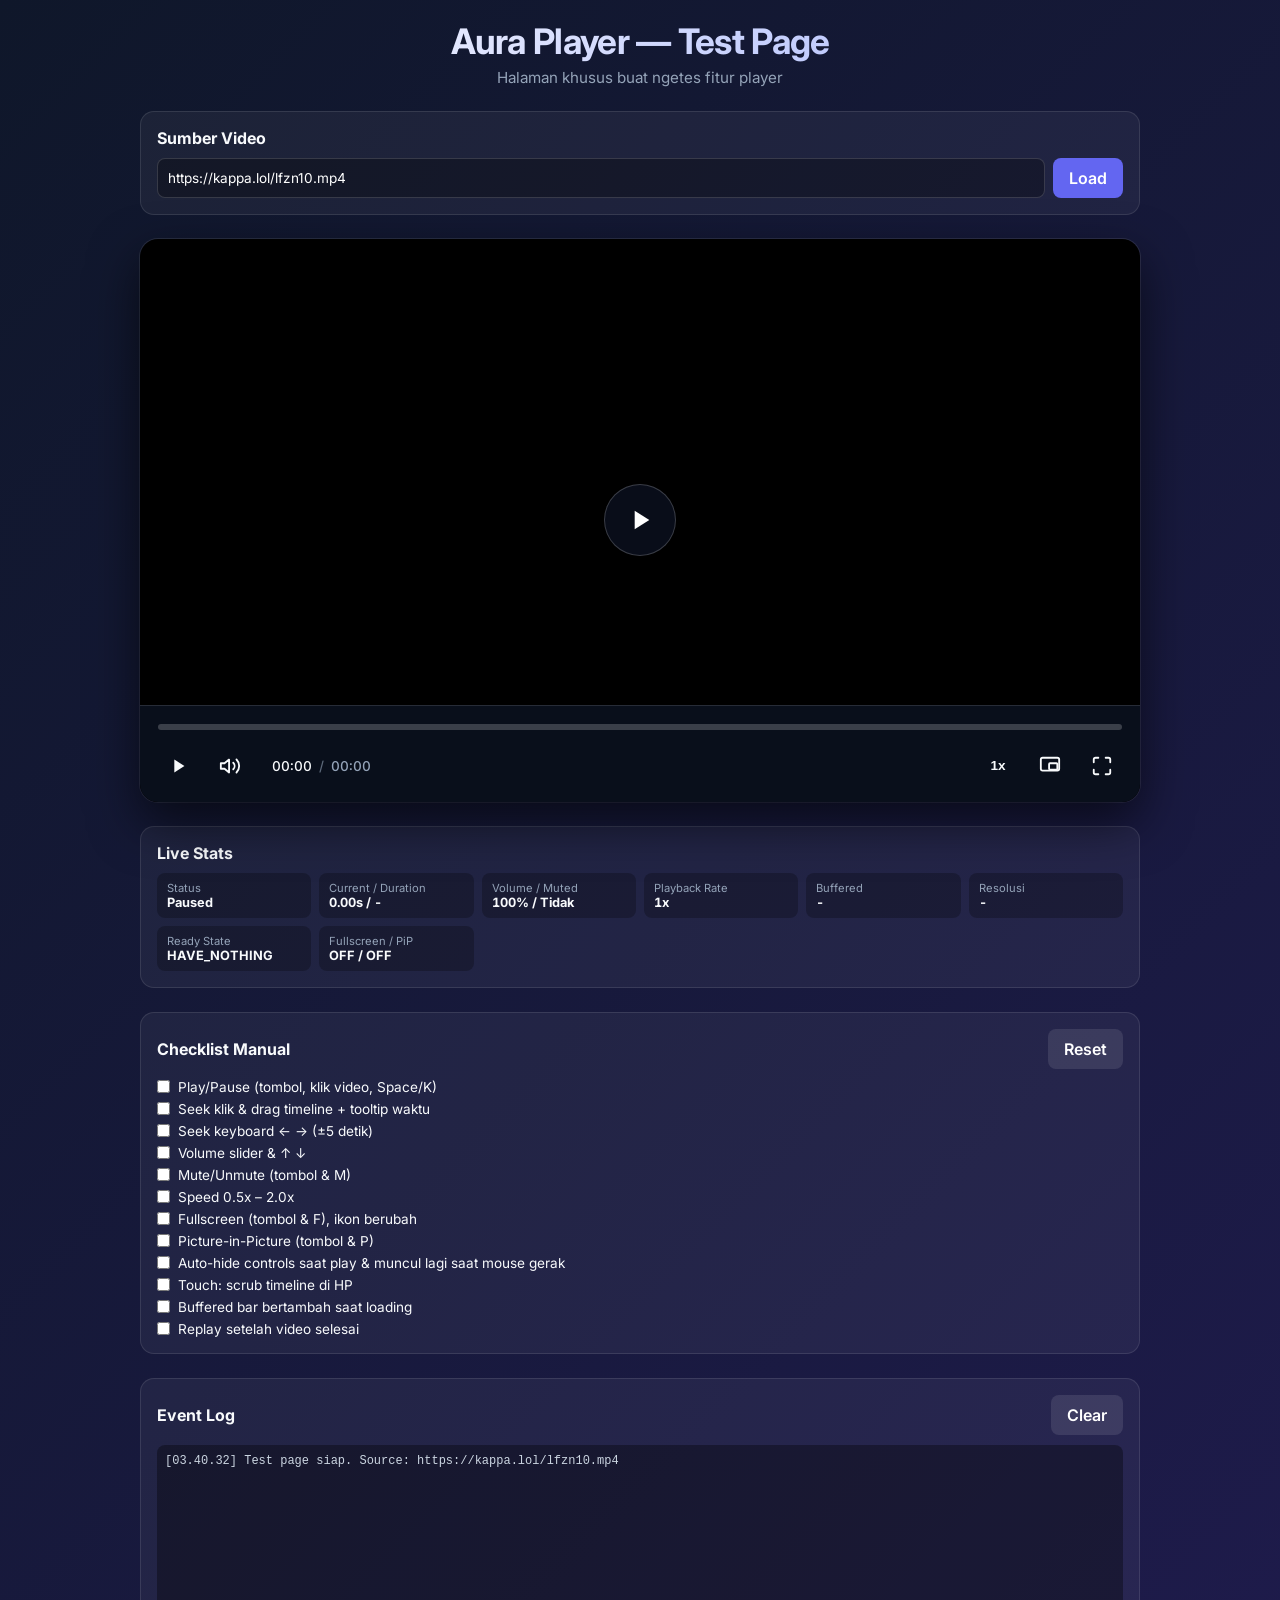
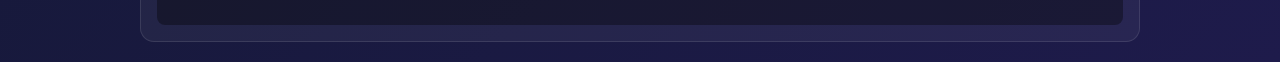
==== test.html @ 63e4b743 "Create test.html" ====
<!DOCTYPE html>
<html lang="id">
<head>
  <meta charset="UTF-8">
  <meta name="viewport" content="width=device-width, initial-scale=1.0">
  <title>Aura Player - Test Page</title>
  <link rel="stylesheet" href="styles.css">
  <link href="https://fonts.googleapis.com/css2?family=Inter:wght@300;400;500;600;700&display=swap" rel="stylesheet">
  <style>
    body { align-items: flex-start; }
    .test-panel {
      background: rgba(255,255,255,0.05);
      border: 1px solid rgba(255,255,255,0.1);
      border-radius: 14px;
      padding: 16px;
    }
    .test-panel h2 { font-size: 1rem; margin-bottom: 10px; }
    .url-row { display: flex; gap: 8px; flex-wrap: wrap; }
    .url-row input {
      flex: 1; min-width: 200px;
      background: rgba(0,0,0,0.3); color: #fff;
      border: 1px solid rgba(255,255,255,0.15);
      border-radius: 8px; padding: 10px; font: inherit; font-size: 0.85rem;
    }
    .btn {
      background: var(--primary-accent); color: #fff; border: none;
      border-radius: 8px; padding: 10px 16px; font: inherit;
      font-weight: 600; cursor: pointer;
    }
    .btn:hover { background: var(--primary-accent-hover); }
    .btn.ghost { background: rgba(255,255,255,0.1); }
    .stats {
      display: grid;
      grid-template-columns: repeat(auto-fill, minmax(150px, 1fr));
      gap: 8px;
    }
    .stat {
      background: rgba(0,0,0,0.25); border-radius: 8px;
      padding: 8px 10px; font-size: 0.8rem;
    }
    .stat span { display: block; color: var(--text-muted); font-size: 0.7rem; }
    .stat b { font-variant-numeric: tabular-nums; }
    .log {
      height: 180px; overflow-y: auto;
      background: rgba(0,0,0,0.35); border-radius: 8px;
      padding: 8px; font-family: ui-monospace, monospace; font-size: 0.75rem;
    }
    .log div { padding: 1px 0; color: #cbd5e1; }
    .log .err { color: #f87171; }
    .log .ok { color: #4ade80; }
    .checklist { list-style: none; display: grid; gap: 6px; font-size: 0.85rem; }
    .checklist label { display: flex; gap: 8px; align-items: center; cursor: pointer; }
    .row-between { display: flex; justify-content: space-between; align-items: center; margin-bottom: 10px; }
  </style>
</head>
<body>
  <div class="page-container">
    <header class="header">
      <h1 class="title">Aura Player — Test Page</h1>
      <p class="subtitle">Halaman khusus buat ngetes fitur player</p>
    </header>

    <!-- URL Loader -->
    <section class="test-panel">
      <h2>Sumber Video</h2>
      <div class="url-row">
        <input type="url" id="url-input" value="https://kappa.lol/lfzn10.mp4" placeholder="URL video .mp4">
        <button class="btn" id="load-btn">Load</button>
      </div>
    </section>

    <!-- PLAYER -->
    <main class="player-wrapper">
      <div class="video-container" id="video-container" tabindex="0">
        <video id="video-element" preload="metadata" playsinline>
          <source src="https://kappa.lol/lfzn10.mp4" type="video/mp4">
          Your browser does not support HTML5 video.
        </video>

        <button class="central-play-btn" id="central-play-btn" aria-label="Toggle Play">
          <svg class="icon play-icon" viewBox="0 0 24 24" fill="currentColor"><path d="M8 5v14l11-7z"/></svg>
          <svg class="icon pause-icon hidden" viewBox="0 0 24 24" fill="currentColor"><path d="M6 19h4V5H6v14zm8-14v14h4V5h-4z"/></svg>
        </button>

        <div class="action-feedback-overlay" id="action-feedback"></div>

        <div class="controls-bar" id="controls-bar">
          <div class="timeline-container" id="timeline-container">
            <div class="timeline-track" id="timeline-track">
              <div class="buffered-bar" id="buffered-bar"></div>
              <div class="progress-bar" id="progress-bar"><div class="progress-thumb"></div></div>
            </div>
            <div class="timeline-tooltip" id="timeline-tooltip">00:00</div>
          </div>

          <div class="controls-row">
            <div class="controls-group left">
              <button class="control-btn" id="play-pause-btn" title="Play / Pause (Space)" aria-label="Play/Pause">
                <svg class="icon play-icon" viewBox="0 0 24 24" fill="currentColor"><path d="M8 5v14l11-7z"/></svg>
                <svg class="icon pause-icon hidden" viewBox="0 0 24 24" fill="currentColor"><path d="M6 19h4V5H6v14zm8-14v14h4V5h-4z"/></svg>
              </button>

              <div class="volume-container" id="volume-container">
                <button class="control-btn" id="mute-btn" title="Mute / Unmute (M)" aria-label="Mute">
                  <svg class="icon volume-high-icon" viewBox="0 0 24 24" fill="none" stroke="currentColor" stroke-width="2" stroke-linecap="round" stroke-linejoin="round">
                    <polygon points="11 5 6 9 2 9 2 15 6 15 11 19 11 5"></polygon>
                    <path d="M19.07 4.93a10 10 0 0 1 0 14.14M15.54 8.46a5 5 0 0 1 0 7.07"></path>
                  </svg>
                  <svg class="icon volume-muted-icon hidden" viewBox="0 0 24 24" fill="none" stroke="currentColor" stroke-width="2" stroke-linecap="round" stroke-linejoin="round">
                    <polygon points="11 5 6 9 2 9 2 15 6 15 11 19 11 5"></polygon>
                    <line x1="23" y1="9" x2="17" y2="15"></line>
                    <line x1="17" y1="9" x2="23" y2="15"></line>
                  </svg>
                </button>
                <div class="volume-slider-wrapper">
                  <input type="range" class="volume-slider" id="volume-slider" min="0" max="1" step="0.01" value="1" aria-label="Volume">
                </div>
              </div>

              <div class="time-display">
                <span id="current-time">00:00</span>
                <span class="time-separator">/</span>
                <span id="duration-time">00:00</span>
              </div>
            </div>

            <div class="controls-group right">
              <div class="speed-control">
                <button class="control-btn speed-btn" id="speed-btn" title="Playback Speed">1x</button>
                <div class="speed-menu hidden" id="speed-menu">
                  <button class="speed-option" data-speed="0.5">0.5x</button>
                  <button class="speed-option" data-speed="0.75">0.75x</button>
                  <button class="speed-option active" data-speed="1.0">1.0x</button>
                  <button class="speed-option" data-speed="1.25">1.25x</button>
                  <button class="speed-option" data-speed="1.5">1.5x</button>
                  <button class="speed-option" data-speed="2.0">2.0x</button>
                </div>
              </div>

              <button class="control-btn" id="pip-btn" title="Picture in Picture (P)" aria-label="Picture in Picture">
                <svg class="icon" viewBox="0 0 24 24" fill="none" stroke="currentColor" stroke-width="2" stroke-linecap="round" stroke-linejoin="round">
                  <rect x="2" y="3" width="20" height="14" rx="2" ry="2"></rect>
                  <rect x="11" y="9" width="9" height="7" rx="1" ry="1"></rect>
                </svg>
              </button>

              <button class="control-btn" id="fullscreen-btn" title="Fullscreen (F)" aria-label="Fullscreen">
                <svg class="icon fullscreen-open" viewBox="0 0 24 24" fill="none" stroke="currentColor" stroke-width="2" stroke-linecap="round" stroke-linejoin="round">
                  <path d="M8 3H5a2 2 0 0 0-2 2v3m18 0V5a2 2 0 0 0-2-2h-3m0 18h3a2 2 0 0 0 2-2v-3M3 16v3a2 2 0 0 0 2 2h3"></path>
                </svg>
                <svg class="icon fullscreen-exit hidden" viewBox="0 0 24 24" fill="none" stroke="currentColor" stroke-width="2" stroke-linecap="round" stroke-linejoin="round">
                  <path d="M8 3v3a2 2 0 0 1-2 2H3m18 0h-3a2 2 0 0 1-2-2V3m0 18v-3a2 2 0 0 1 2-2h3M3 16h3a2 2 0 0 1 2 2v3"></path>
                </svg>
              </button>
            </div>
          </div>
        </div>
      </div>
    </main>

    <!-- Live Stats -->
    <section class="test-panel">
      <h2>Live Stats</h2>
      <div class="stats">
        <div class="stat"><span>Status</span><b id="s-state">-</b></div>
        <div class="stat"><span>Current / Duration</span><b id="s-time">-</b></div>
        <div class="stat"><span>Volume / Muted</span><b id="s-vol">-</b></div>
        <div class="stat"><span>Playback Rate</span><b id="s-rate">-</b></div>
        <div class="stat"><span>Buffered</span><b id="s-buf">-</b></div>
        <div class="stat"><span>Resolusi</span><b id="s-res">-</b></div>
        <div class="stat"><span>Ready State</span><b id="s-ready">-</b></div>
        <div class="stat"><span>Fullscreen / PiP</span><b id="s-fs">-</b></div>
      </div>
    </section>

    <!-- Checklist -->
    <section class="test-panel">
      <div class="row-between">
        <h2 style="margin:0">Checklist Manual</h2>
        <button class="btn ghost" id="reset-check">Reset</button>
      </div>
      <ul class="checklist" id="checklist">
        <li><label><input type="checkbox"> Play/Pause (tombol, klik video, Space/K)</label></li>
        <li><label><input type="checkbox"> Seek klik &amp; drag timeline + tooltip waktu</label></li>
        <li><label><input type="checkbox"> Seek keyboard ← → (±5 detik)</label></li>
        <li><label><input type="checkbox"> Volume slider &amp; ↑ ↓</label></li>
        <li><label><input type="checkbox"> Mute/Unmute (tombol &amp; M)</label></li>
        <li><label><input type="checkbox"> Speed 0.5x – 2.0x</label></li>
        <li><label><input type="checkbox"> Fullscreen (tombol &amp; F), ikon berubah</label></li>
        <li><label><input type="checkbox"> Picture-in-Picture (tombol &amp; P)</label></li>
        <li><label><input type="checkbox"> Auto-hide controls saat play &amp; muncul lagi saat mouse gerak</label></li>
        <li><label><input type="checkbox"> Touch: scrub timeline di HP</label></li>
        <li><label><input type="checkbox"> Buffered bar bertambah saat loading</label></li>
        <li><label><input type="checkbox"> Replay setelah video selesai</label></li>
      </ul>
    </section>

    <!-- Event Log -->
    <section class="test-panel">
      <div class="row-between">
        <h2 style="margin:0">Event Log</h2>
        <button class="btn ghost" id="clear-log">Clear</button>
      </div>
      <div class="log" id="log"></div>
    </section>
  </div>

  <!-- Script player asli lu -->
  <script src="app.js"></script>

  <!-- Script khusus testing -->
  <script>
    (() => {
      const v = document.getElementById('video-element');
      const logEl = document.getElementById('log');
      const $ = (id) => document.getElementById(id);
      const fmt = (s) => isFinite(s) ? s.toFixed(2) + 's' : '-';

      const log = (msg, cls = '') => {
        const d = document.createElement('div');
        if (cls) d.className = cls;
        const t = new Date().toLocaleTimeString('id-ID');
        d.textContent = `[${t}] ${msg}`;
        logEl.appendChild(d);
        logEl.scrollTop = logEl.scrollHeight;
        if (logEl.children.length > 200) logEl.removeChild(logEl.firstChild);
      };

      // Event yang dicatat (timeupdate sengaja dikecualikan biar log gak banjir)
      ['loadstart', 'loadedmetadata', 'canplay', 'playing', 'play', 'pause',
       'seeking', 'seeked', 'waiting', 'stalled', 'ended', 'ratechange',
       'enterpictureinpicture', 'leavepictureinpicture'
      ].forEach(ev => v.addEventListener(ev, () => {
        let extra = '';
        if (ev === 'ratechange') extra = ` → ${v.playbackRate}x`;
        if (ev === 'seeked' || ev === 'seeking') extra = ` → ${fmt(v.currentTime)}`;
        log(ev + extra, ev === 'ended' || ev === 'canplay' ? 'ok' : '');
      }));

      v.addEventListener('volumechange', () =>
        log(`volumechange → ${Math.round(v.volume * 100)}%${v.muted ? ' (muted)' : ''}`));

      v.addEventListener('error', () => {
        const codes = {
          1: 'MEDIA_ERR_ABORTED', 2: 'MEDIA_ERR_NETWORK',
          3: 'MEDIA_ERR_DECODE', 4: 'MEDIA_ERR_SRC_NOT_SUPPORTED'
        };
        const e = v.error;
        log(`ERROR ${e ? codes[e.code] || e.code : ''} ${e && e.message ? '- ' + e.message : ''}`, 'err');
      });

      document.addEventListener('fullscreenchange', () =>
        log('fullscreen → ' + (document.fullscreenElement ? 'ON' : 'OFF')));

      // Live stats
      const readyNames = ['HAVE_NOTHING', 'HAVE_METADATA', 'HAVE_CURRENT_DATA', 'HAVE_FUTURE_DATA', 'HAVE_ENOUGH_DATA'];
      const updateStats = () => {
        $('s-state').textContent = v.ended ? 'Ended' : v.paused ? 'Paused' : 'Playing';
        $('s-time').textContent = `${fmt(v.currentTime)} / ${fmt(v.duration)}`;
        $('s-vol').textContent = `${Math.round(v.volume * 100)}% / ${v.muted ? 'Ya' : 'Tidak'}`;
        $('s-rate').textContent = v.playbackRate + 'x';
        $('s-ready').textContent = readyNames[v.readyState];
        $('s-res').textContent = v.videoWidth ? `${v.videoWidth}×${v.videoHeight}` : '-';
        $('s-fs').textContent = `${document.fullscreenElement ? 'ON' : 'OFF'} / ${document.pictureInPictureElement ? 'ON' : 'OFF'}`;
        if (v.buffered.length && v.duration) {
          const end = v.buffered.end(v.buffered.length - 1);
          $('s-buf').textContent = `${fmt(end)} (${Math.round(end / v.duration * 100)}%)`;
        } else {
          $('s-buf').textContent = '-';
        }
      };
      setInterval(updateStats, 250);
      updateStats();

      // Load URL baru
      $('load-btn').addEventListener('click', () => {
        const url = $('url-input').value.trim();
        if (!url) return;
        log('Load: ' + url);
        v.src = url;
        v.load();
      });

      $('clear-log').addEventListener('click', () => logEl.innerHTML = '');
      $('reset-check').addEventListener('click', () =>
        document.querySelectorAll('#checklist input').forEach(c => c.checked = false));

      log('Test page siap. Source: ' + (v.currentSrc || v.querySelector('source').src));
    })();
  </script>
</body>
</html>
---- styles.css ----
/* CSS Styles for Aura Player - Glassmorphism UI */

:root {
  --bg-gradient-start: #0f172a;
  --bg-gradient-end: #1e1b4b;
  --primary-accent: #6366f1;
  --primary-accent-hover: #4f46e5;
  --accent-glow: rgba(99, 102, 241, 0.4);
  --text-main: #f8fafc;
  --text-muted: #94a3b8;

  /* Glassmorphism Variables */
  --glass-bg: rgba(15, 23, 42, 0.65);
  --glass-border: rgba(255, 255, 255, 0.12);
  --glass-blur: blur(16px);
  --glass-shadow: 0 8px 32px 0 rgba(0, 0, 0, 0.37);

  --transition-fast: 0.2s cubic-bezier(0.4, 0, 0.2, 1);
  --transition-smooth: 0.3s cubic-bezier(0.4, 0, 0.2, 1);
}

* {
  box-sizing: border-box;
  margin: 0;
  padding: 0;
  -webkit-tap-highlight-color: transparent;
}

body {
  font-family: 'Inter', -apple-system, BlinkMacSystemFont, sans-serif;
  background: linear-gradient(135deg, var(--bg-gradient-start), var(--bg-gradient-end));
  color: var(--text-main);
  min-height: 100vh;
  display: flex;
  justify-content: center;
  align-items: center;
  padding: 20px;
}

.page-container {
  width: 100%;
  max-width: 1000px;
  display: flex;
  flex-direction: column;
  gap: 24px;
}

.header {
  text-align: center;
}

.title {
  font-size: 2.2rem;
  font-weight: 700;
  letter-spacing: -0.02em;
  background: linear-gradient(135deg, #ffffff 0%, #a5b4fc 100%);
  -webkit-background-clip: text;
  -webkit-text-fill-color: transparent;
  margin-bottom: 6px;
}

.subtitle {
  color: var(--text-muted);
  font-size: 0.95rem;
}

/* Player Outer Wrapper */
.player-wrapper {
  width: 100%;
  display: flex;
  justify-content: center;
}

.video-container {
  position: relative;
  width: 100%;
  aspect-ratio: 16 / 9;
  background-color: #000;
  border-radius: 18px;
  overflow: hidden;
  box-shadow: 0 20px 50px rgba(0, 0, 0, 0.6), 0 0 0 1px rgba(255, 255, 255, 0.1);
  outline: none;
  user-select: none;
}

.video-container video {
  width: 100%;
  height: 100%;
  object-fit: contain;
  display: block;
}

/* Central Overlay Button */
.central-play-btn {
  position: absolute;
  top: 50%;
  left: 50%;
  transform: translate(-50%, -50%) scale(0.9);
  width: 72px;
  height: 72px;
  border-radius: 50%;
  background: rgba(15, 23, 42, 0.6);
  border: 1px solid rgba(255, 255, 255, 0.2);
  backdrop-filter: var(--glass-blur);
  -webkit-backdrop-filter: var(--glass-blur);
  color: #fff;
  display: flex;
  align-items: center;
  justify-content: center;
  cursor: pointer;
  opacity: 0;
  pointer-events: none;
  transition: transform var(--transition-fast), opacity var(--transition-fast), background var(--transition-fast);
  box-shadow: 0 8px 32px rgba(0, 0, 0, 0.3);
  z-index: 5;
}

.video-container:hover .central-play-btn,
.video-container.paused .central-play-btn {
  opacity: 1;
  pointer-events: auto;
  transform: translate(-50%, -50%) scale(1);
}

.central-play-btn:hover {
  background: var(--primary-accent);
  border-color: var(--primary-accent);
  transform: translate(-50%, -50%) scale(1.1) !important;
  box-shadow: 0 0 25px var(--accent-glow);
}

.central-play-btn .icon {
  width: 32px;
  height: 32px;
}

/* Action Feedback Overlay */
.action-feedback-overlay {
  position: absolute;
  top: 50%;
  left: 50%;
  transform: translate(-50%, -50%);
  background: rgba(0, 0, 0, 0.7);
  color: #fff;
  padding: 12px 24px;
  border-radius: 30px;
  font-size: 1.1rem;
  font-weight: 600;
  pointer-events: none;
  opacity: 0;
  transition: opacity 0.3s ease, transform 0.3s ease;
  backdrop-filter: blur(8px);
  z-index: 6;
}

.action-feedback-overlay.show {
  opacity: 1;
  transform: translate(-50%, -50%) scale(1.05);
}

/* Controls Bar (Glassmorphism UI) */
.controls-bar {
  position: absolute;
  bottom: 0;
  left: 0;
  right: 0;
  background: var(--glass-bg);
  backdrop-filter: var(--glass-blur);
  -webkit-backdrop-filter: var(--glass-blur);
  border-top: 1px solid var(--glass-border);
  padding: 12px 18px 16px;
  display: flex;
  flex-direction: column;
  gap: 10px;
  transition: opacity var(--transition-smooth), transform var(--transition-smooth);
  z-index: 10;
}

/* Auto-hide inactive state */
.video-container.user-inactive:not(.paused) .controls-bar {
  opacity: 0;
  transform: translateY(10px);
  pointer-events: none;
}

.video-container.user-inactive:not(.paused) {
  cursor: none;
}

/* Timeline / Seek bar */
.timeline-container {
  position: relative;
  width: 100%;
  height: 18px;
  display: flex;
  align-items: center;
  cursor: pointer;
  touch-action: none;
}

.timeline-track {
  position: relative;
  width: 100%;
  height: 6px;
  background: rgba(255, 255, 255, 0.2);
  border-radius: 3px;
  overflow: visible;
  transition: height var(--transition-fast);
}

.timeline-container:hover .timeline-track {
  height: 8px;
}

.buffered-bar {
  position: absolute;
  top: 0;
  left: 0;
  height: 100%;
  background: rgba(255, 255, 255, 0.35);
  border-radius: 3px;
  width: 0%;
}

.progress-bar {
  position: absolute;
  top: 0;
  left: 0;
  height: 100%;
  background: linear-gradient(90deg, #818cf8, var(--primary-accent));
  border-radius: 3px;
  width: 0%;
}

.progress-thumb {
  position: absolute;
  right: -7px;
  top: 50%;
  transform: translateY(-50%) scale(0);
  width: 14px;
  height: 14px;
  border-radius: 50%;
  background: #fff;
  box-shadow: 0 0 10px var(--accent-glow);
  transition: transform var(--transition-fast);
}

.timeline-container:hover .progress-thumb,
.timeline-container:active .progress-thumb {
  transform: translateY(-50%) scale(1);
}

/* Tooltip */
.timeline-tooltip {
  position: absolute;
  bottom: 24px;
  transform: translateX(-50%);
  background: rgba(15, 23, 42, 0.9);
  color: #fff;
  padding: 4px 8px;
  border-radius: 6px;
  font-size: 0.75rem;
  font-weight: 500;
  pointer-events: none;
  opacity: 0;
  transition: opacity var(--transition-fast);
  border: 1px solid var(--glass-border);
  white-space: nowrap;
}

.timeline-container:hover .timeline-tooltip {
  opacity: 1;
}

/* Controls Row */
.controls-row {
  display: flex;
  align-items: center;
  justify-content: space-between;
}

.controls-group {
  display: flex;
  align-items: center;
  gap: 12px;
}

/* Control Buttons */
.control-btn {
  background: transparent;
  border: none;
  color: var(--text-main);
  width: 40px;
  height: 40px;
  min-width: 40px;
  border-radius: 10px;
  display: flex;
  align-items: center;
  justify-content: center;
  cursor: pointer;
  transition: background var(--transition-fast), color var(--transition-fast), transform var(--transition-fast);
}

.control-btn:hover {
  background: rgba(255, 255, 255, 0.15);
  color: #fff;
  transform: translateY(-1px);
}

.control-btn:active {
  transform: translateY(0);
}

.control-btn .icon {
  width: 22px;
  height: 22px;
}

.hidden {
  display: none !important;
}

/* Volume Container & Slider */
.volume-container {
  display: flex;
  align-items: center;
  gap: 6px;
  position: relative;
}

.volume-slider-wrapper {
  width: 0px;
  overflow: hidden;
  transition: width var(--transition-smooth), opacity var(--transition-smooth);
  opacity: 0;
  display: flex;
  align-items: center;
}

.volume-container:hover .volume-slider-wrapper,
.volume-slider-wrapper:focus-within {
  width: 80px;
  opacity: 1;
}

.volume-slider {
  -webkit-appearance: none;
  appearance: none;
  width: 70px;
  height: 5px;
  border-radius: 3px;
  background: rgba(255, 255, 255, 0.25);
  outline: none;
  cursor: pointer;
}

.volume-slider::-webkit-slider-thumb {
  -webkit-appearance: none;
  appearance: none;
  width: 12px;
  height: 12px;
  border-radius: 50%;
  background: #fff;
  cursor: pointer;
  box-shadow: 0 0 6px rgba(0, 0, 0, 0.4);
}

.volume-slider::-moz-range-thumb {
  width: 12px;
  height: 12px;
  border-radius: 50%;
  background: #fff;
  cursor: pointer;
  border: none;
}

/* Time Display */
.time-display {
  font-size: 0.85rem;
  font-weight: 500;
  color: var(--text-muted);
  font-variant-numeric: tabular-nums;
  margin-left: 4px;
}

.time-display #current-time {
  color: var(--text-main);
}

.time-separator {
  margin: 0 3px;
  opacity: 0.6;
}

/* Speed Selector Menu */
.speed-control {
  position: relative;
}

.speed-btn {
  font-size: 0.85rem;
  font-weight: 600;
  width: auto;
  padding: 0 10px;
}

.speed-menu {
  position: absolute;
  bottom: 48px;
  right: 0;
  background: rgba(15, 23, 42, 0.95);
  border: 1px solid var(--glass-border);
  backdrop-filter: var(--glass-blur);
  border-radius: 12px;
  padding: 6px;
  display: flex;
  flex-direction: column;
  gap: 2px;
  box-shadow: 0 10px 25px rgba(0, 0, 0, 0.5);
  z-index: 20;
}

.speed-option {
  background: transparent;
  border: none;
  color: var(--text-muted);
  padding: 6px 16px;
  border-radius: 6px;
  font-size: 0.8rem;
  font-weight: 500;
  cursor: pointer;
  text-align: left;
  transition: background var(--transition-fast), color var(--transition-fast);
}

.speed-option:hover {
  background: rgba(255, 255, 255, 0.1);
  color: #fff;
}

.speed-option.active {
  color: var(--primary-accent);
  font-weight: 700;
  background: rgba(99, 102, 241, 0.15);
}

/* Keyboard Hints Footer */
.footer {
  display: flex;
  justify-content: center;
}

.keyboard-hints {
  display: flex;
  flex-wrap: wrap;
  justify-content: center;
  gap: 8px;
}

.hint-badge {
  font-size: 0.75rem;
  color: var(--text-muted);
  background: rgba(255, 255, 255, 0.05);
  padding: 4px 10px;
  border-radius: 8px;
  border: 1px solid rgba(255, 255, 255, 0.08);
}

kbd {
  background: rgba(255, 255, 255, 0.15);
  color: #fff;
  padding: 2px 5px;
  border-radius: 4px;
  font-family: inherit;
  font-size: 0.7rem;
  font-weight: 600;
}

/* Mobile & Touch responsiveness */
@media (max-width: 640px) {
  body {
    padding: 10px;
  }

  .title {
    font-size: 1.6rem;
  }

  .controls-bar {
    padding: 10px 12px 12px;
  }

  .volume-slider-wrapper {
    width: 60px;
    opacity: 1; /* Always show volume slider on mobile for touch UX */
  }

  .time-display {
    font-size: 0.75rem;
  }

  .control-btn {
    width: 36px;
    height: 36px;
    min-width: 36px;
  }
}
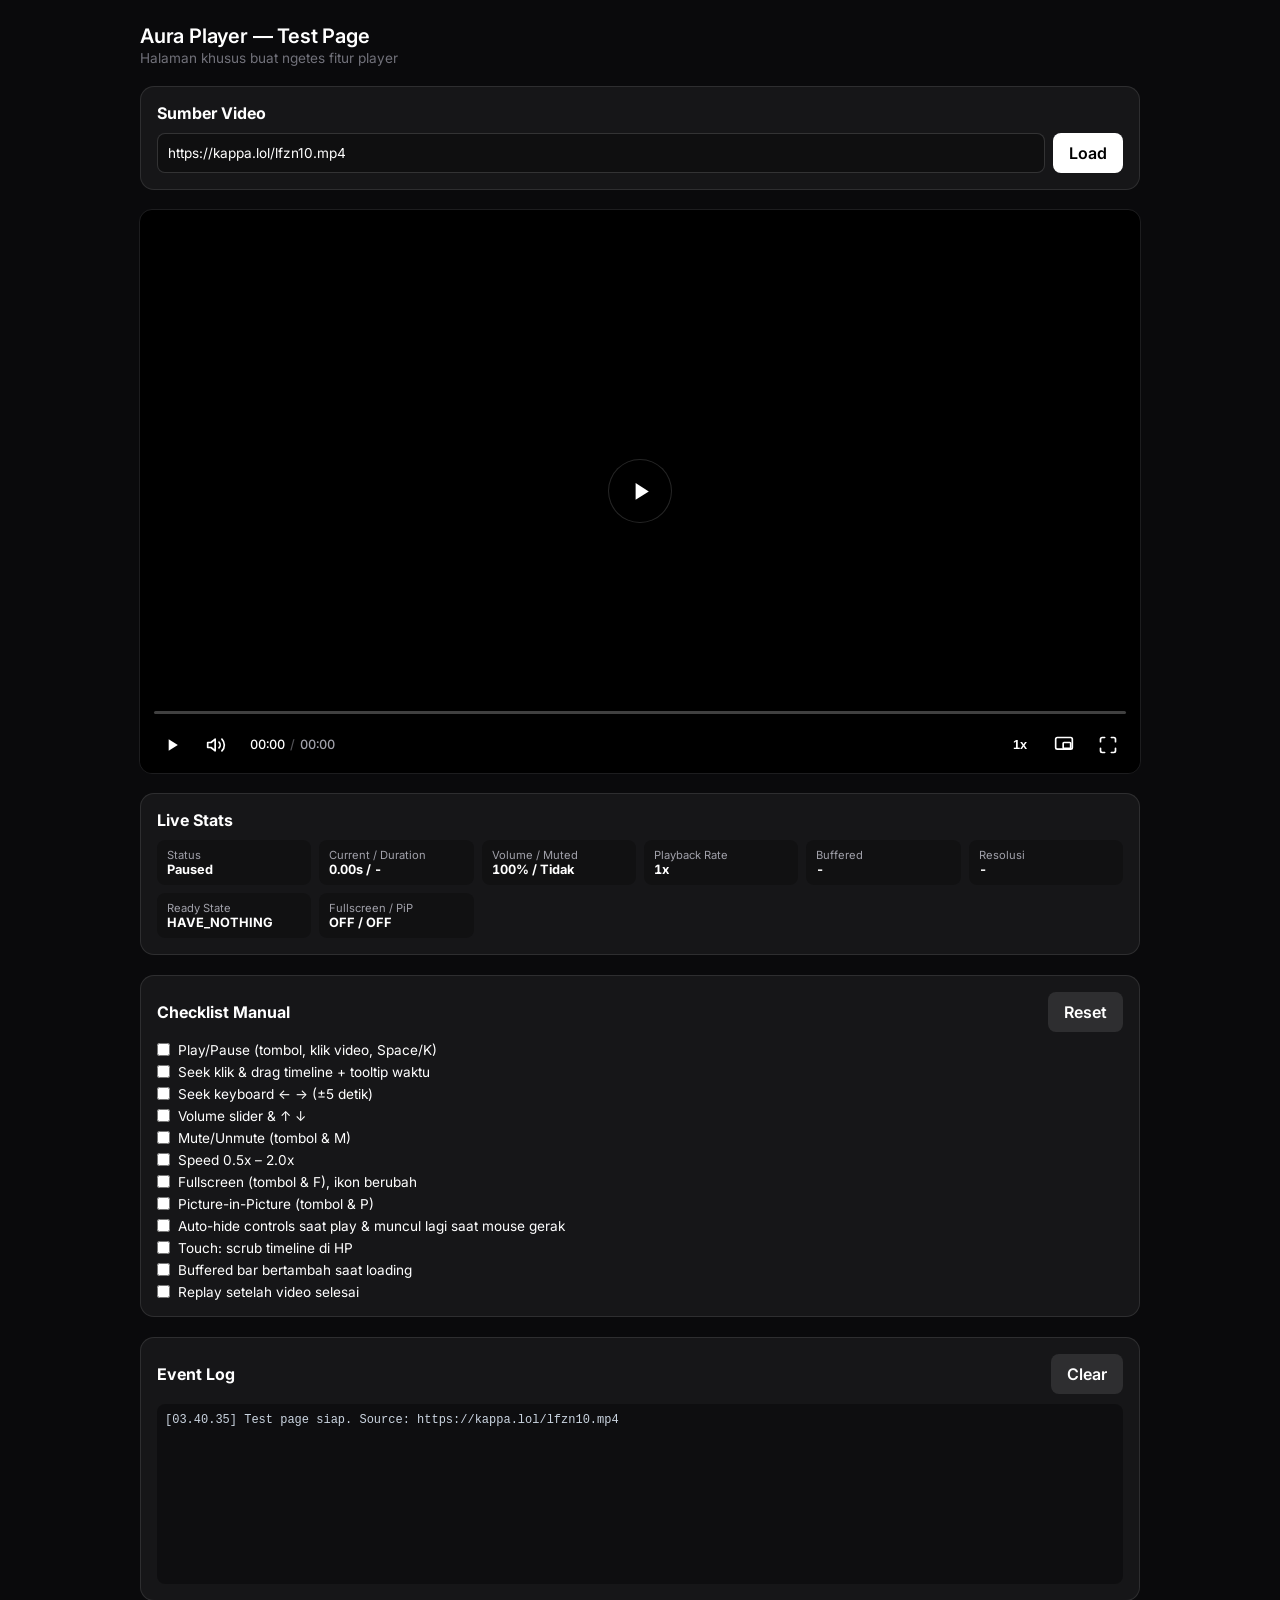
==== commit e0bd0499: "Restyle Aura Player to Minimal Flat and fix metadata duration bug Co-authored-by: budisumanto <31410" ====
--- a/test.html
+++ b/test.html
@@ -23,12 +23,12 @@
       border-radius: 8px; padding: 10px; font: inherit; font-size: 0.85rem;
     }
     .btn {
-      background: var(--primary-accent); color: #fff; border: none;
+      background: var(--primary-accent, #ffffff); color: #000; border: none;
       border-radius: 8px; padding: 10px 16px; font: inherit;
       font-weight: 600; cursor: pointer;
     }
-    .btn:hover { background: var(--primary-accent-hover); }
-    .btn.ghost { background: rgba(255,255,255,0.1); }
+    .btn:hover { opacity: 0.9; }
+    .btn.ghost { background: rgba(255,255,255,0.1); color: #fff; }
     .stats {
       display: grid;
       grid-template-columns: repeat(auto-fill, minmax(150px, 1fr));
@@ -38,7 +38,7 @@
       background: rgba(0,0,0,0.25); border-radius: 8px;
       padding: 8px 10px; font-size: 0.8rem;
     }
-    .stat span { display: block; color: var(--text-muted); font-size: 0.7rem; }
+    .stat span { display: block; color: var(--text-muted, #71717a); font-size: 0.7rem; }
     .stat b { font-variant-numeric: tabular-nums; }
     .log {
       height: 180px; overflow-y: auto;
@@ -46,7 +46,7 @@
       padding: 8px; font-family: ui-monospace, monospace; font-size: 0.75rem;
     }
     .log div { padding: 1px 0; color: #cbd5e1; }
-    .log .err { color: #f87171; }
+    .log .err { color: #ef4444; }
     .log .ok { color: #4ade80; }
     .checklist { list-style: none; display: grid; gap: 6px; font-size: 0.85rem; }
     .checklist label { display: flex; gap: 8px; align-items: center; cursor: pointer; }
@@ -77,10 +77,26 @@
           Your browser does not support HTML5 video.
         </video>
 
-        <button class="central-play-btn" id="central-play-btn" aria-label="Toggle Play">
-          <svg class="icon play-icon" viewBox="0 0 24 24" fill="currentColor"><path d="M8 5v14l11-7z"/></svg>
-          <svg class="icon pause-icon hidden" viewBox="0 0 24 24" fill="currentColor"><path d="M6 19h4V5H6v14zm8-14v14h4V5h-4z"/></svg>
-        </button>
+        <div class="center-overlay" id="center-overlay">
+          <button class="central-play-btn" id="central-play-btn" aria-label="Toggle Play">
+            <svg class="icon play-icon" viewBox="0 0 24 24" fill="currentColor"><path d="M8 5v14l11-7z"/></svg>
+            <svg class="icon pause-icon hidden" viewBox="0 0 24 24" fill="currentColor"><path d="M6 19h4V5H6v14zm8-14v14h4V5h-4z"/></svg>
+            <svg class="icon replay-icon hidden" viewBox="0 0 24 24" fill="currentColor">
+              <path d="M12 5V1L7 6l5 5V7c3.31 0 6 2.69 6 6s-2.69 6-6 6-6-2.69-6-6H4c0 4.42 3.58 8 8 8s8-3.58 8-8-3.58-8-8-8z"/>
+            </svg>
+          </button>
+          <div class="loading-spinner hidden" id="loading-spinner"></div>
+          <div class="seek-ripple seek-ripple-left hidden" id="seek-ripple-left"></div>
+          <div class="seek-ripple seek-ripple-right hidden" id="seek-ripple-right"></div>
+          <div class="error-state hidden" id="error-state">
+            <svg class="error-icon" viewBox="0 0 24 24" fill="none" stroke="currentColor" stroke-width="2" stroke-linecap="round" stroke-linejoin="round">
+              <circle cx="12" cy="12" r="10"></circle>
+              <line x1="12" y1="8" x2="12" y2="12"></line>
+              <line x1="12" y1="16" x2="12.01" y2="16"></line>
+            </svg>
+            <span>Playback Error</span>
+          </div>
+        </div>
 
         <div class="action-feedback-overlay" id="action-feedback"></div>
 
@@ -205,10 +221,8 @@
     </section>
   </div>
 
-  <!-- Script player asli lu -->
   <script src="app.js"></script>
 
-  <!-- Script khusus testing -->
   <script>
     (() => {
       const v = document.getElementById('video-element');
@@ -226,7 +240,6 @@
         if (logEl.children.length > 200) logEl.removeChild(logEl.firstChild);
       };
 
-      // Event yang dicatat (timeupdate sengaja dikecualikan biar log gak banjir)
       ['loadstart', 'loadedmetadata', 'canplay', 'playing', 'play', 'pause',
        'seeking', 'seeked', 'waiting', 'stalled', 'ended', 'ratechange',
        'enterpictureinpicture', 'leavepictureinpicture'
@@ -252,7 +265,6 @@
       document.addEventListener('fullscreenchange', () =>
         log('fullscreen → ' + (document.fullscreenElement ? 'ON' : 'OFF')));
 
-      // Live stats
       const readyNames = ['HAVE_NOTHING', 'HAVE_METADATA', 'HAVE_CURRENT_DATA', 'HAVE_FUTURE_DATA', 'HAVE_ENOUGH_DATA'];
       const updateStats = () => {
         $('s-state').textContent = v.ended ? 'Ended' : v.paused ? 'Paused' : 'Playing';
@@ -272,7 +284,6 @@
       setInterval(updateStats, 250);
       updateStats();
 
-      // Load URL baru
       $('load-btn').addEventListener('click', () => {
         const url = $('url-input').value.trim();
         if (!url) return;
--- a/styles.css
+++ b/styles.css
@@ -1,22 +1,17 @@
-/* CSS Styles for Aura Player - Glassmorphism UI */
+/* Styles for Aura Player - Minimal Flat Design */
 
 :root {
-  --bg-gradient-start: #0f172a;
-  --bg-gradient-end: #1e1b4b;
-  --primary-accent: #6366f1;
-  --primary-accent-hover: #4f46e5;
-  --accent-glow: rgba(99, 102, 241, 0.4);
-  --text-main: #f8fafc;
-  --text-muted: #94a3b8;
-
-  /* Glassmorphism Variables */
-  --glass-bg: rgba(15, 23, 42, 0.65);
-  --glass-border: rgba(255, 255, 255, 0.12);
-  --glass-blur: blur(16px);
-  --glass-shadow: 0 8px 32px 0 rgba(0, 0, 0, 0.37);
-
-  --transition-fast: 0.2s cubic-bezier(0.4, 0, 0.2, 1);
-  --transition-smooth: 0.3s cubic-bezier(0.4, 0, 0.2, 1);
+  --bg-color: #0a0a0c;
+  --text-main: #ffffff;
+  --text-muted: #a1a1aa;
+  --text-subtle: #71717a;
+  --card-bg: #18181b;
+  --card-border: rgba(255, 255, 255, 0.1);
+  --error-color: #ef4444;
+
+  --center-size: 64px;
+  --transition-fast: 0.15s ease;
+  --transition-smooth: 0.25s ease;
 }
 
 * {
@@ -28,13 +23,13 @@
 
 body {
   font-family: 'Inter', -apple-system, BlinkMacSystemFont, sans-serif;
-  background: linear-gradient(135deg, var(--bg-gradient-start), var(--bg-gradient-end));
+  background-color: var(--bg-color);
   color: var(--text-main);
   min-height: 100vh;
   display: flex;
   justify-content: center;
   align-items: center;
-  padding: 20px;
+  padding: 24px;
 }
 
 .page-container {
@@ -42,29 +37,28 @@
   max-width: 1000px;
   display: flex;
   flex-direction: column;
-  gap: 24px;
-}
-
+  gap: 20px;
+}
+
+/* Header: Small, left-aligned title with muted subtitle */
 .header {
-  text-align: center;
+  text-align: left;
 }
 
 .title {
-  font-size: 2.2rem;
-  font-weight: 700;
-  letter-spacing: -0.02em;
-  background: linear-gradient(135deg, #ffffff 0%, #a5b4fc 100%);
-  -webkit-background-clip: text;
-  -webkit-text-fill-color: transparent;
-  margin-bottom: 6px;
+  font-size: 1.25rem;
+  font-weight: 600;
+  color: var(--text-main);
+  letter-spacing: -0.01em;
 }
 
 .subtitle {
-  color: var(--text-muted);
-  font-size: 0.95rem;
-}
-
-/* Player Outer Wrapper */
+  color: var(--text-subtle);
+  font-size: 0.85rem;
+  margin-top: 2px;
+}
+
+/* Player Wrapper */
 .player-wrapper {
   width: 100%;
   display: flex;
@@ -72,15 +66,25 @@
 }
 
 .video-container {
+  container-type: inline-size;
+  container-name: player;
   position: relative;
   width: 100%;
   aspect-ratio: 16 / 9;
-  background-color: #000;
-  border-radius: 18px;
+  background-color: #000000;
+  border-radius: 12px;
   overflow: hidden;
-  box-shadow: 0 20px 50px rgba(0, 0, 0, 0.6), 0 0 0 1px rgba(255, 255, 255, 0.1);
+  outline: 1px solid rgba(255, 255, 255, 0.08);
+  user-select: none;
+}
+
+.video-container:fullscreen,
+.video-container:-webkit-full-screen {
+  border-radius: 0;
+  aspect-ratio: auto;
   outline: none;
-  user-select: none;
+  width: 100vw;
+  height: 100vh;
 }
 
 .video-container video {
@@ -90,108 +94,173 @@
   display: block;
 }
 
-/* Central Overlay Button */
+/* Center Overlay (Grid layout) */
+.center-overlay {
+  position: absolute;
+  inset: 0;
+  display: grid;
+  place-items: center;
+  align-content: center;
+  pointer-events: none;
+  z-index: 5;
+}
+
+.center-overlay > * {
+  grid-area: 1 / 1;
+}
+
+/* Center Play / Pause / Replay Button */
 .central-play-btn {
-  position: absolute;
-  top: 50%;
-  left: 50%;
-  transform: translate(-50%, -50%) scale(0.9);
-  width: 72px;
-  height: 72px;
+  width: var(--center-size);
+  height: var(--center-size);
   border-radius: 50%;
-  background: rgba(15, 23, 42, 0.6);
-  border: 1px solid rgba(255, 255, 255, 0.2);
-  backdrop-filter: var(--glass-blur);
-  -webkit-backdrop-filter: var(--glass-blur);
-  color: #fff;
+  background: rgba(0, 0, 0, 0.55);
+  border: 1px solid rgba(255, 255, 255, 0.15);
+  color: #ffffff;
   display: flex;
   align-items: center;
   justify-content: center;
   cursor: pointer;
   opacity: 0;
   pointer-events: none;
-  transition: transform var(--transition-fast), opacity var(--transition-fast), background var(--transition-fast);
-  box-shadow: 0 8px 32px rgba(0, 0, 0, 0.3);
-  z-index: 5;
+  transition: opacity var(--transition-fast), transform var(--transition-fast), background var(--transition-fast);
+  z-index: 6;
 }
 
 .video-container:hover .central-play-btn,
-.video-container.paused .central-play-btn {
+.video-container.paused .central-play-btn,
+.video-container.ended .central-play-btn,
+.video-container:not(.controls-hidden) .central-play-btn {
   opacity: 1;
   pointer-events: auto;
-  transform: translate(-50%, -50%) scale(1);
 }
 
 .central-play-btn:hover {
-  background: var(--primary-accent);
-  border-color: var(--primary-accent);
-  transform: translate(-50%, -50%) scale(1.1) !important;
-  box-shadow: 0 0 25px var(--accent-glow);
+  background: rgba(0, 0, 0, 0.75);
+  border-color: rgba(255, 255, 255, 0.3);
+}
+
+.central-play-btn:active {
+  transform: scale(0.94);
 }
 
 .central-play-btn .icon {
-  width: 32px;
-  height: 32px;
-}
-
-/* Action Feedback Overlay */
+  width: calc(var(--center-size) * 0.45);
+  height: calc(var(--center-size) * 0.45);
+}
+
+.video-container.ended .central-play-btn .play-icon,
+.video-container.ended .central-play-btn .pause-icon {
+  display: none !important;
+}
+
+.video-container.ended .central-play-btn .replay-icon {
+  display: block !important;
+}
+
+/* Loading Spinner */
+.loading-spinner {
+  width: var(--center-size);
+  height: var(--center-size);
+  border-radius: 50%;
+  border: 3px solid rgba(255, 255, 255, 0.25);
+  border-top-color: #ffffff;
+  animation: spin 1.6s linear infinite;
+  pointer-events: none;
+  z-index: 7;
+}
+
+@keyframes spin {
+  to {
+    transform: rotate(360deg);
+  }
+}
+
+.video-container.is-loading .central-play-btn {
+  opacity: 0 !important;
+  pointer-events: none !important;
+}
+
+.video-container:not(.is-loading) .loading-spinner {
+  display: none !important;
+}
+
+/* Error State Card */
+.error-state {
+  display: flex;
+  align-items: center;
+  gap: 10px;
+  background: var(--card-bg);
+  border: 1px solid var(--card-border);
+  border-radius: 10px;
+  padding: 12px 18px;
+  color: var(--error-color);
+  font-size: 0.85rem;
+  font-weight: 500;
+  z-index: 8;
+  pointer-events: auto;
+}
+
+.error-state .error-icon {
+  width: 20px;
+  height: 20px;
+  stroke: var(--error-color);
+}
+
+/* Action Feedback Toast (Top-Center) */
 .action-feedback-overlay {
   position: absolute;
-  top: 50%;
+  top: 16px;
   left: 50%;
-  transform: translate(-50%, -50%);
+  transform: translateX(-50%);
   background: rgba(0, 0, 0, 0.7);
-  color: #fff;
-  padding: 12px 24px;
-  border-radius: 30px;
-  font-size: 1.1rem;
-  font-weight: 600;
+  color: #ffffff;
+  padding: 6px 14px;
+  border-radius: 20px;
+  font-size: 0.8rem;
+  font-weight: 500;
   pointer-events: none;
   opacity: 0;
-  transition: opacity 0.3s ease, transform 0.3s ease;
-  backdrop-filter: blur(8px);
-  z-index: 6;
+  transition: opacity var(--transition-fast);
+  z-index: 12;
+  white-space: nowrap;
 }
 
 .action-feedback-overlay.show {
   opacity: 1;
-  transform: translate(-50%, -50%) scale(1.05);
-}
-
-/* Controls Bar (Glassmorphism UI) */
+}
+
+/* Controls Bar - Bottom-Glued Full-Width Scrim */
 .controls-bar {
   position: absolute;
   bottom: 0;
   left: 0;
   right: 0;
-  background: var(--glass-bg);
-  backdrop-filter: var(--glass-blur);
-  -webkit-backdrop-filter: var(--glass-blur);
-  border-top: 1px solid var(--glass-border);
-  padding: 12px 18px 16px;
+  background: linear-gradient(to top, rgba(0, 0, 0, 0.75), transparent);
+  padding: 8px 14px 10px;
   display: flex;
   flex-direction: column;
-  gap: 10px;
+  gap: 6px;
   transition: opacity var(--transition-smooth), transform var(--transition-smooth);
   z-index: 10;
 }
 
-/* Auto-hide inactive state */
-.video-container.user-inactive:not(.paused) .controls-bar {
+/* Hide controls on inactivity when playing or controls-hidden */
+.video-container.user-inactive:not(.paused):not(.ended) .controls-bar,
+.video-container.controls-hidden:not(.paused):not(.ended) .controls-bar {
   opacity: 0;
-  transform: translateY(10px);
   pointer-events: none;
 }
 
-.video-container.user-inactive:not(.paused) {
+.video-container.user-inactive:not(.paused):not(.ended) {
   cursor: none;
 }
 
-/* Timeline / Seek bar */
+/* Timeline Container */
 .timeline-container {
   position: relative;
   width: 100%;
-  height: 18px;
+  height: 16px;
   display: flex;
   align-items: center;
   cursor: pointer;
@@ -201,15 +270,16 @@
 .timeline-track {
   position: relative;
   width: 100%;
-  height: 6px;
-  background: rgba(255, 255, 255, 0.2);
-  border-radius: 3px;
+  height: 3px;
+  background: rgba(255, 255, 255, 0.25);
+  border-radius: 2px;
   overflow: visible;
   transition: height var(--transition-fast);
 }
 
-.timeline-container:hover .timeline-track {
-  height: 8px;
+.timeline-container:hover .timeline-track,
+.timeline-container.dragging .timeline-track {
+  height: 5px;
 }
 
 .buffered-bar {
@@ -217,8 +287,8 @@
   top: 0;
   left: 0;
   height: 100%;
-  background: rgba(255, 255, 255, 0.35);
-  border-radius: 3px;
+  background: rgba(255, 255, 255, 0.4);
+  border-radius: 2px;
   width: 0%;
 }
 
@@ -227,48 +297,50 @@
   top: 0;
   left: 0;
   height: 100%;
-  background: linear-gradient(90deg, #818cf8, var(--primary-accent));
-  border-radius: 3px;
+  background: #ffffff;
+  border-radius: 2px;
   width: 0%;
 }
 
 .progress-thumb {
   position: absolute;
-  right: -7px;
+  right: -6px;
   top: 50%;
   transform: translateY(-50%) scale(0);
-  width: 14px;
-  height: 14px;
+  width: 12px;
+  height: 12px;
   border-radius: 50%;
-  background: #fff;
-  box-shadow: 0 0 10px var(--accent-glow);
+  background: #ffffff;
   transition: transform var(--transition-fast);
 }
 
 .timeline-container:hover .progress-thumb,
-.timeline-container:active .progress-thumb {
+.timeline-container.dragging .progress-thumb,
+.timeline-container:focus-within .progress-thumb {
   transform: translateY(-50%) scale(1);
 }
 
-/* Tooltip */
+/* Timeline Tooltip */
 .timeline-tooltip {
   position: absolute;
-  bottom: 24px;
+  bottom: 22px;
   transform: translateX(-50%);
-  background: rgba(15, 23, 42, 0.9);
-  color: #fff;
+  background: var(--card-bg);
+  color: #ffffff;
   padding: 4px 8px;
   border-radius: 6px;
   font-size: 0.75rem;
   font-weight: 500;
+  font-variant-numeric: tabular-nums;
   pointer-events: none;
   opacity: 0;
   transition: opacity var(--transition-fast);
-  border: 1px solid var(--glass-border);
+  border: 1px solid var(--card-border);
   white-space: nowrap;
 }
 
-.timeline-container:hover .timeline-tooltip {
+.timeline-container:hover .timeline-tooltip,
+.timeline-container.dragging .timeline-tooltip {
   opacity: 1;
 }
 
@@ -282,38 +354,43 @@
 .controls-group {
   display: flex;
   align-items: center;
-  gap: 12px;
+  gap: 8px;
 }
 
 /* Control Buttons */
 .control-btn {
   background: transparent;
   border: none;
-  color: var(--text-main);
-  width: 40px;
-  height: 40px;
-  min-width: 40px;
-  border-radius: 10px;
+  color: #ffffff;
+  width: 36px;
+  height: 36px;
+  min-width: 36px;
+  border-radius: 50%;
   display: flex;
   align-items: center;
   justify-content: center;
   cursor: pointer;
-  transition: background var(--transition-fast), color var(--transition-fast), transform var(--transition-fast);
-}
-
-.control-btn:hover {
-  background: rgba(255, 255, 255, 0.15);
-  color: #fff;
-  transform: translateY(-1px);
+  transition: background var(--transition-fast), transform var(--transition-fast);
+}
+
+@media (hover: hover) {
+  .control-btn:hover {
+    background: rgba(255, 255, 255, 0.12);
+  }
 }
 
 .control-btn:active {
-  transform: translateY(0);
+  transform: scale(0.94);
+}
+
+.control-btn:focus-visible {
+  outline: 2px solid #ffffff;
+  outline-offset: 2px;
 }
 
 .control-btn .icon {
-  width: 22px;
-  height: 22px;
+  width: 20px;
+  height: 20px;
 }
 
 .hidden {
@@ -324,7 +401,7 @@
 .volume-container {
   display: flex;
   align-items: center;
-  gap: 6px;
+  gap: 4px;
   position: relative;
 }
 
@@ -339,16 +416,16 @@
 
 .volume-container:hover .volume-slider-wrapper,
 .volume-slider-wrapper:focus-within {
-  width: 80px;
+  width: 70px;
   opacity: 1;
 }
 
 .volume-slider {
   -webkit-appearance: none;
   appearance: none;
-  width: 70px;
-  height: 5px;
-  border-radius: 3px;
+  width: 65px;
+  height: 3px;
+  border-radius: 2px;
   background: rgba(255, 255, 255, 0.25);
   outline: none;
   cursor: pointer;
@@ -357,26 +434,25 @@
 .volume-slider::-webkit-slider-thumb {
   -webkit-appearance: none;
   appearance: none;
-  width: 12px;
-  height: 12px;
+  width: 10px;
+  height: 10px;
   border-radius: 50%;
-  background: #fff;
+  background: #ffffff;
   cursor: pointer;
-  box-shadow: 0 0 6px rgba(0, 0, 0, 0.4);
 }
 
 .volume-slider::-moz-range-thumb {
-  width: 12px;
-  height: 12px;
+  width: 10px;
+  height: 10px;
   border-radius: 50%;
-  background: #fff;
+  background: #ffffff;
   cursor: pointer;
   border: none;
 }
 
 /* Time Display */
 .time-display {
-  font-size: 0.85rem;
+  font-size: 0.8rem;
   font-weight: 500;
   color: var(--text-muted);
   font-variant-numeric: tabular-nums;
@@ -384,124 +460,157 @@
 }
 
 .time-display #current-time {
-  color: var(--text-main);
+  color: #ffffff;
 }
 
 .time-separator {
-  margin: 0 3px;
-  opacity: 0.6;
-}
-
-/* Speed Selector Menu */
+  margin: 0 2px;
+  opacity: 0.5;
+}
+
+/* Playback Speed Menu */
 .speed-control {
   position: relative;
 }
 
 .speed-btn {
-  font-size: 0.85rem;
+  font-size: 0.8rem;
   font-weight: 600;
+  border-radius: 6px;
   width: auto;
-  padding: 0 10px;
+  padding: 0 8px;
 }
 
 .speed-menu {
   position: absolute;
-  bottom: 48px;
+  bottom: 100%;
   right: 0;
-  background: rgba(15, 23, 42, 0.95);
-  border: 1px solid var(--glass-border);
-  backdrop-filter: var(--glass-blur);
-  border-radius: 12px;
+  margin-bottom: 8px;
+  background: var(--card-bg);
+  border: 1px solid var(--card-border);
+  border-radius: 10px;
   padding: 6px;
   display: flex;
   flex-direction: column;
   gap: 2px;
-  box-shadow: 0 10px 25px rgba(0, 0, 0, 0.5);
+  box-shadow: 0 8px 20px rgba(0, 0, 0, 0.5);
   z-index: 20;
+  min-width: 80px;
 }
 
 .speed-option {
   background: transparent;
   border: none;
-  color: var(--text-muted);
-  padding: 6px 16px;
+  color: #ffffff;
+  padding: 6px 12px;
   border-radius: 6px;
-  font-size: 0.8rem;
+  font-size: 0.75rem;
   font-weight: 500;
   cursor: pointer;
   text-align: left;
-  transition: background var(--transition-fast), color var(--transition-fast);
-}
-
-.speed-option:hover {
-  background: rgba(255, 255, 255, 0.1);
-  color: #fff;
+  display: flex;
+  align-items: center;
+  justify-content: space-between;
+  transition: background var(--transition-fast);
+}
+
+@media (hover: hover) {
+  .speed-option:hover {
+    background: rgba(255, 255, 255, 0.08);
+  }
 }
 
 .speed-option.active {
-  color: var(--primary-accent);
-  font-weight: 700;
-  background: rgba(99, 102, 241, 0.15);
+  background: rgba(255, 255, 255, 0.12);
+  font-weight: 600;
+}
+
+.speed-option.active::after {
+  content: '';
+  width: 5px;
+  height: 5px;
+  border-radius: 50%;
+  background: #ffffff;
 }
 
 /* Keyboard Hints Footer */
 .footer {
   display: flex;
-  justify-content: center;
+  justify-content: flex-start;
 }
 
 .keyboard-hints {
   display: flex;
   flex-wrap: wrap;
-  justify-content: center;
-  gap: 8px;
+  gap: 12px;
 }
 
 .hint-badge {
   font-size: 0.75rem;
+  color: var(--text-subtle);
+  display: flex;
+  align-items: center;
+  gap: 4px;
+}
+
+kbd {
+  background: transparent;
   color: var(--text-muted);
-  background: rgba(255, 255, 255, 0.05);
-  padding: 4px 10px;
-  border-radius: 8px;
-  border: 1px solid rgba(255, 255, 255, 0.08);
-}
-
-kbd {
-  background: rgba(255, 255, 255, 0.15);
-  color: #fff;
-  padding: 2px 5px;
+  padding: 1px 5px;
   border-radius: 4px;
+  border: 1px solid rgba(255, 255, 255, 0.12);
   font-family: inherit;
   font-size: 0.7rem;
-  font-weight: 600;
-}
-
-/* Mobile & Touch responsiveness */
-@media (max-width: 640px) {
-  body {
-    padding: 10px;
-  }
-
-  .title {
-    font-size: 1.6rem;
+  font-weight: 500;
+}
+
+/* Container Queries for responsive sizing */
+@container player (max-width: 520px) {
+  :host, .video-container {
+    --center-size: 48px;
   }
 
   .controls-bar {
-    padding: 10px 12px 12px;
+    padding: 6px 10px 8px;
+  }
+
+  .control-btn {
+    width: 34px;
+    height: 34px;
+    min-width: 34px;
   }
 
   .volume-slider-wrapper {
-    width: 60px;
-    opacity: 1; /* Always show volume slider on mobile for touch UX */
+    width: 55px;
+    opacity: 1;
   }
 
   .time-display {
     font-size: 0.75rem;
   }
-
-  .control-btn {
-    width: 36px;
-    height: 36px;
-    min-width: 36px;
-  }
-}
+}
+
+@container player (max-width: 340px) {
+  :host, .video-container {
+    --center-size: 40px;
+  }
+
+  .volume-slider-wrapper {
+    display: none;
+  }
+}
+
+/* Reduced Motion Fallback */
+@media (prefers-reduced-motion: reduce) {
+  *, ::before, ::after {
+    animation-duration: 0.01ms !important;
+    animation-iteration-count: 1 !important;
+    transition-duration: 0.01ms !important;
+    scroll-behavior: auto !important;
+  }
+
+  /* Exception: Loading spinner must keep rotating continuously */
+  .loading-spinner {
+    animation: spin 1.6s linear infinite !important;
+  }
+}
